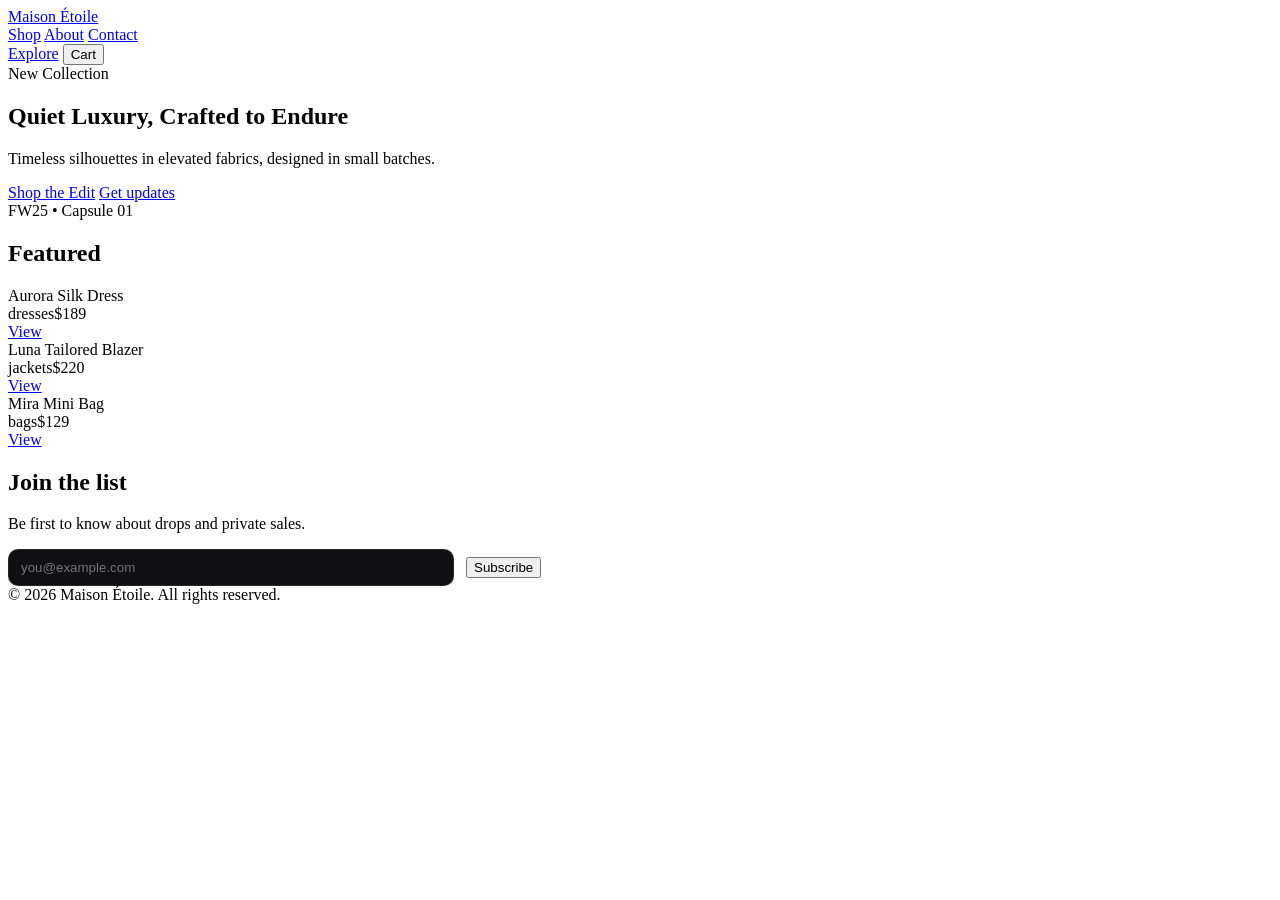
==== public/index.html @ 017392d8 "feat: Add Maison Étoile fashion boutique static site Co-authored-by: anjalina207070 <anjalina207070@" ====
<!doctype html>
<html lang="en">
<head>
  <meta charset="utf-8" />
  <meta name="viewport" content="width=device-width, initial-scale=1" />
  <title>Maison Étoile — Boutique</title>
  <link rel="preconnect" href="https://fonts.googleapis.com">
  <link rel="preconnect" href="https://fonts.gstatic.com" crossorigin>
  <link href="https://fonts.googleapis.com/css2?family=Inter:wght@400;600;700&display=swap" rel="stylesheet">
  <link rel="stylesheet" href="/assets/styles/main.css" />
</head>
<body>
  <header class="header">
    <div class="container nav">
      <a href="/index.html" class="brand">
        <span class="brand-logo" aria-hidden="true"></span>
        <span class="brand-name">Maison Étoile</span>
      </a>
      <nav class="nav-links">
        <a href="/shop.html">Shop</a>
        <a href="/about.html">About</a>
        <a href="/contact.html">Contact</a>
      </nav>
      <div class="cta">
        <a href="/shop.html" class="btn secondary">Explore</a>
        <button class="btn" aria-label="Cart">Cart <span class="mono" data-cart-badge hidden>0</span></button>
      </div>
    </div>
  </header>

  <main class="container">
    <section class="hero">
      <div class="hero-card">
        <div class="copy">
          <div class="hero-eyebrow">New Collection</div>
          <h1 class="hero-title">Quiet Luxury, Crafted to Endure</h1>
          <p class="hero-subtitle">Timeless silhouettes in elevated fabrics, designed in small batches.</p>
          <div class="hero-actions">
            <a class="btn" href="/shop.html">Shop the Edit</a>
            <a class="btn secondary" href="#newsletter">Get updates</a>
          </div>
        </div>
        <div class="hero-media">
          <div class="hero-badge">FW25 • Capsule 01</div>
        </div>
      </div>
    </section>

    <section class="section">
      <h2 class="section-title">Featured</h2>
      <div class="grid" data-products-grid>
        <!-- Featured populated via static markup for homepage -->
        <article class="card">
          <div class="card-media" style="background: url('https://images.unsplash.com/photo-1544441893-675973e31995?q=80&w=1200&auto=format&fit=crop') center/cover, #15151b"></div>
          <div class="card-body">
            <div class="card-title">Aurora Silk Dress</div>
            <div class="card-meta"><span>dresses</span><span>$189</span></div>
            <a class="btn secondary" href="/product.html?id=dress-aurora">View</a>
          </div>
        </article>
        <article class="card">
          <div class="card-media" style="background: url('https://images.unsplash.com/photo-1547425260-76bcadfb4f2c?q=80&w=1200&auto=format&fit=crop') center/cover, #15151b"></div>
          <div class="card-body">
            <div class="card-title">Luna Tailored Blazer</div>
            <div class="card-meta"><span>jackets</span><span>$220</span></div>
            <a class="btn secondary" href="/product.html?id=blazer-luna">View</a>
          </div>
        </article>
        <article class="card">
          <div class="card-media" style="background: url('https://images.unsplash.com/photo-1551829142-5f75a4e7b64e?q=80&w=1200&auto=format&fit=crop') center/cover, #15151b"></div>
          <div class="card-body">
            <div class="card-title">Mira Mini Bag</div>
            <div class="card-meta"><span>bags</span><span>$129</span></div>
            <a class="btn secondary" href="/product.html?id=bag-mira">View</a>
          </div>
        </article>
      </div>
    </section>

    <section class="section" id="newsletter">
      <div class="hero-card">
        <div class="copy">
          <h2 class="section-title">Join the list</h2>
          <p class="hero-subtitle">Be first to know about drops and private sales.</p>
          <form data-newsletter>
            <input name="email" type="email" placeholder="you@example.com" style="padding:10px 12px;border-radius:10px;border:1px solid rgba(255,255,255,0.1);background:#0f0f14;color:#fff;width:min(420px,100%);" />
            <button class="btn" style="margin-left:8px">Subscribe</button>
          </form>
        </div>
        <div class="hero-media"></div>
      </div>
    </section>
  </main>

  <footer class="footer">
    <div class="container">
      <div>&copy; <span id="year"></span> Maison Étoile. All rights reserved.</div>
    </div>
  </footer>

  <script>document.getElementById('year').textContent = new Date().getFullYear();</script>
  <script src="/assets/scripts/main.js" defer></script>
</body>
</html>
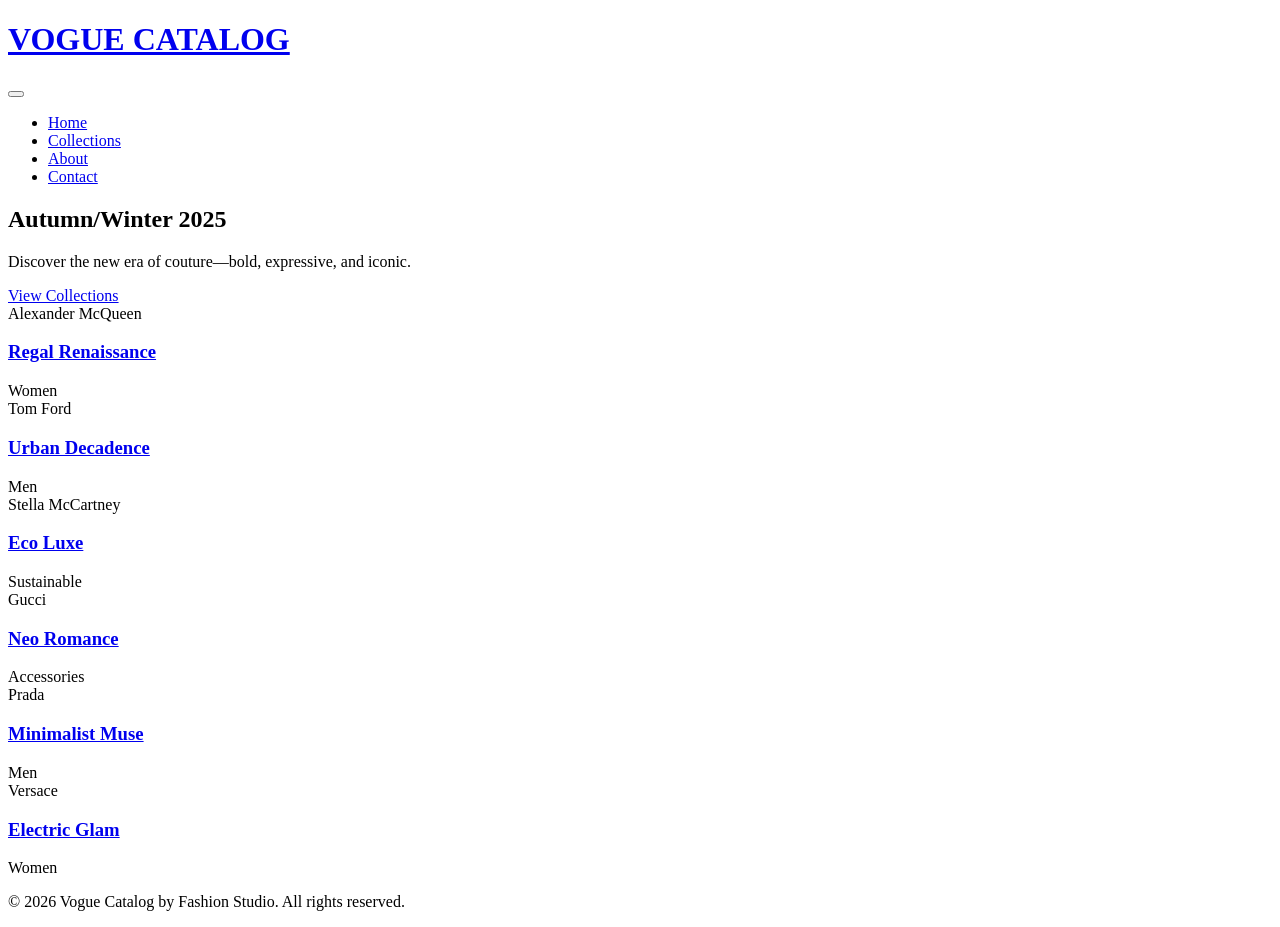
==== commit 56432b03: "feat: Implement Vogue Catalog theme and mobile navigation Co-authored-by: anjalina207070 <anjalina20" ====
--- a/public/index.html
+++ b/public/index.html
@@ -3,98 +3,97 @@
 <head>
   <meta charset="utf-8" />
   <meta name="viewport" content="width=device-width, initial-scale=1" />
-  <title>Maison Étoile — Boutique</title>
+  <title>Vogue Catalog – Fashion Studio</title>
   <link rel="preconnect" href="https://fonts.googleapis.com">
   <link rel="preconnect" href="https://fonts.gstatic.com" crossorigin>
-  <link href="https://fonts.googleapis.com/css2?family=Inter:wght@400;600;700&display=swap" rel="stylesheet">
+  <link href="https://fonts.googleapis.com/css2?family=Montserrat:wght@600;700&family=Playfair+Display:wght@700&family=Inter:wght@400;600;700&display=swap" rel="stylesheet">
   <link rel="stylesheet" href="/assets/styles/main.css" />
 </head>
-<body>
-  <header class="header">
-    <div class="container nav">
-      <a href="/index.html" class="brand">
-        <span class="brand-logo" aria-hidden="true"></span>
-        <span class="brand-name">Maison Étoile</span>
-      </a>
-      <nav class="nav-links">
-        <a href="/shop.html">Shop</a>
-        <a href="/about.html">About</a>
-        <a href="/contact.html">Contact</a>
+<body class="vogue-home">
+  <header class="vogue-header">
+    <div class="container vogue-nav">
+      <h1 class="vogue-title"><a href="/index.html">VOGUE CATALOG</a></h1>
+      <button class="nav-toggle" aria-label="Toggle navigation" aria-expanded="false">
+        <span></span><span></span><span></span>
+      </button>
+      <nav>
+        <ul>
+          <li><a href="/index.html" class="active">Home</a></li>
+          <li><a href="/shop.html">Collections</a></li>
+          <li><a href="/about.html">About</a></li>
+          <li><a href="/contact.html">Contact</a></li>
+        </ul>
       </nav>
-      <div class="cta">
-        <a href="/shop.html" class="btn secondary">Explore</a>
-        <button class="btn" aria-label="Cart">Cart <span class="mono" data-cart-badge hidden>0</span></button>
-      </div>
     </div>
   </header>
 
-  <main class="container">
-    <section class="hero">
-      <div class="hero-card">
-        <div class="copy">
-          <div class="hero-eyebrow">New Collection</div>
-          <h1 class="hero-title">Quiet Luxury, Crafted to Endure</h1>
-          <p class="hero-subtitle">Timeless silhouettes in elevated fabrics, designed in small batches.</p>
-          <div class="hero-actions">
-            <a class="btn" href="/shop.html">Shop the Edit</a>
-            <a class="btn secondary" href="#newsletter">Get updates</a>
-          </div>
-        </div>
-        <div class="hero-media">
-          <div class="hero-badge">FW25 • Capsule 01</div>
+  <section class="editorial-hero">
+    <div class="hero-overlay"></div>
+    <div class="container hero-content">
+      <h2>Autumn/Winter 2025</h2>
+      <p>Discover the new era of couture—bold, expressive, and iconic.</p>
+      <a href="/shop.html" class="btn vogue-btn">View Collections</a>
+    </div>
+  </section>
+
+  <main class="catalog-grid container">
+    <div class="catalog-row">
+      <div class="catalog-card card-large reveal">
+        <div class="card-img" style="background-image:url('https://images.unsplash.com/photo-1512436991641-6745cdb1723f?auto=format&fit=crop&w=1200&q=80');"></div>
+        <div class="card-info">
+          <span class="badge badge-designer">Alexander McQueen</span>
+          <h3><a href="/shop.html">Regal Renaissance</a></h3>
+          <span class="badge badge-category">Women</span>
         </div>
       </div>
-    </section>
-
-    <section class="section">
-      <h2 class="section-title">Featured</h2>
-      <div class="grid" data-products-grid>
-        <!-- Featured populated via static markup for homepage -->
-        <article class="card">
-          <div class="card-media" style="background: url('https://images.unsplash.com/photo-1544441893-675973e31995?q=80&w=1200&auto=format&fit=crop') center/cover, #15151b"></div>
-          <div class="card-body">
-            <div class="card-title">Aurora Silk Dress</div>
-            <div class="card-meta"><span>dresses</span><span>$189</span></div>
-            <a class="btn secondary" href="/product.html?id=dress-aurora">View</a>
-          </div>
-        </article>
-        <article class="card">
-          <div class="card-media" style="background: url('https://images.unsplash.com/photo-1547425260-76bcadfb4f2c?q=80&w=1200&auto=format&fit=crop') center/cover, #15151b"></div>
-          <div class="card-body">
-            <div class="card-title">Luna Tailored Blazer</div>
-            <div class="card-meta"><span>jackets</span><span>$220</span></div>
-            <a class="btn secondary" href="/product.html?id=blazer-luna">View</a>
-          </div>
-        </article>
-        <article class="card">
-          <div class="card-media" style="background: url('https://images.unsplash.com/photo-1551829142-5f75a4e7b64e?q=80&w=1200&auto=format&fit=crop') center/cover, #15151b"></div>
-          <div class="card-body">
-            <div class="card-title">Mira Mini Bag</div>
-            <div class="card-meta"><span>bags</span><span>$129</span></div>
-            <a class="btn secondary" href="/product.html?id=bag-mira">View</a>
-          </div>
-        </article>
+      <div class="catalog-card card-tall reveal">
+        <div class="card-img" style="background-image:url('https://images.unsplash.com/photo-1519864601405-5f7c1e7ae7b6?auto=format&fit=crop&w=1200&q=80');"></div>
+        <div class="card-info">
+          <span class="badge badge-designer">Tom Ford</span>
+          <h3><a href="/shop.html">Urban Decadence</a></h3>
+          <span class="badge badge-category">Men</span>
+        </div>
       </div>
-    </section>
-
-    <section class="section" id="newsletter">
-      <div class="hero-card">
-        <div class="copy">
-          <h2 class="section-title">Join the list</h2>
-          <p class="hero-subtitle">Be first to know about drops and private sales.</p>
-          <form data-newsletter>
-            <input name="email" type="email" placeholder="you@example.com" style="padding:10px 12px;border-radius:10px;border:1px solid rgba(255,255,255,0.1);background:#0f0f14;color:#fff;width:min(420px,100%);" />
-            <button class="btn" style="margin-left:8px">Subscribe</button>
-          </form>
+      <div class="catalog-card card-small reveal">
+        <div class="card-img" style="background-image:url('https://images.unsplash.com/photo-1504639725590-34d0984388bd?auto=format&fit=crop&w=1200&q=80');"></div>
+        <div class="card-info">
+          <span class="badge badge-designer">Stella McCartney</span>
+          <h3><a href="/shop.html">Eco Luxe</a></h3>
+          <span class="badge badge-category">Sustainable</span>
         </div>
-        <div class="hero-media"></div>
       </div>
-    </section>
+    </div>
+    <div class="catalog-row">
+      <div class="catalog-card card-small reveal">
+        <div class="card-img" style="background-image:url('https://images.unsplash.com/photo-1465101046530-73398c7f28ca?auto=format&fit=crop&w=1200&q=80');"></div>
+        <div class="card-info">
+          <span class="badge badge-designer">Gucci</span>
+          <h3><a href="/shop.html">Neo Romance</a></h3>
+          <span class="badge badge-category">Accessories</span>
+        </div>
+      </div>
+      <div class="catalog-card card-large reveal">
+        <div class="card-img" style="background-image:url('https://images.unsplash.com/photo-1517841905240-472988babdf9?auto=format&fit=crop&w=1200&q=80');"></div>
+        <div class="card-info">
+          <span class="badge badge-designer">Prada</span>
+          <h3><a href="/shop.html">Minimalist Muse</a></h3>
+          <span class="badge badge-category">Men</span>
+        </div>
+      </div>
+      <div class="catalog-card card-tall reveal">
+        <div class="card-img" style="background-image:url('https://images.unsplash.com/photo-1519864601405-5f7c1e7ae7b6?auto=format&fit=crop&w=1200&q=80');"></div>
+        <div class="card-info">
+          <span class="badge badge-designer">Versace</span>
+          <h3><a href="/shop.html">Electric Glam</a></h3>
+          <span class="badge badge-category">Women</span>
+        </div>
+      </div>
+    </div>
   </main>
 
-  <footer class="footer">
+  <footer class="vogue-footer">
     <div class="container">
-      <div>&copy; <span id="year"></span> Maison Étoile. All rights reserved.</div>
+      <p>&copy; <span id="year"></span> Vogue Catalog by Fashion Studio. All rights reserved.</p>
     </div>
   </footer>
 
